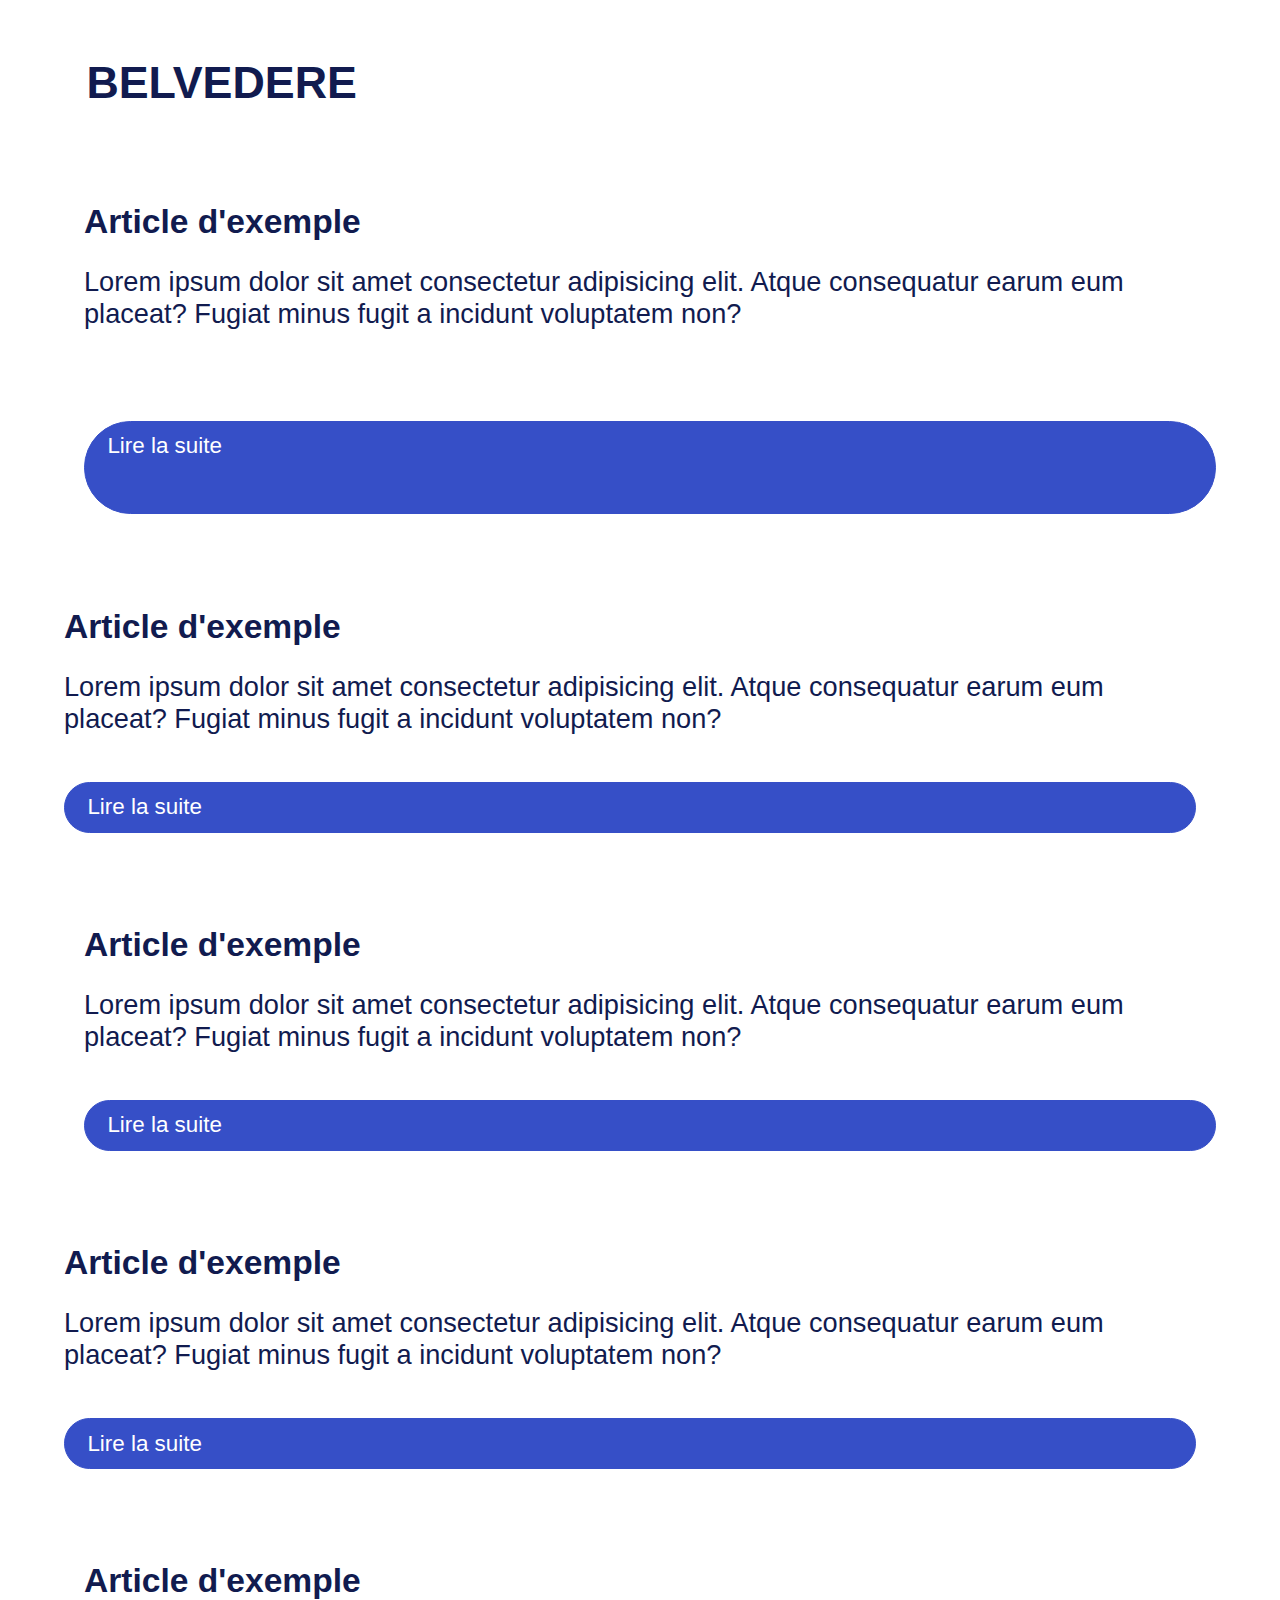
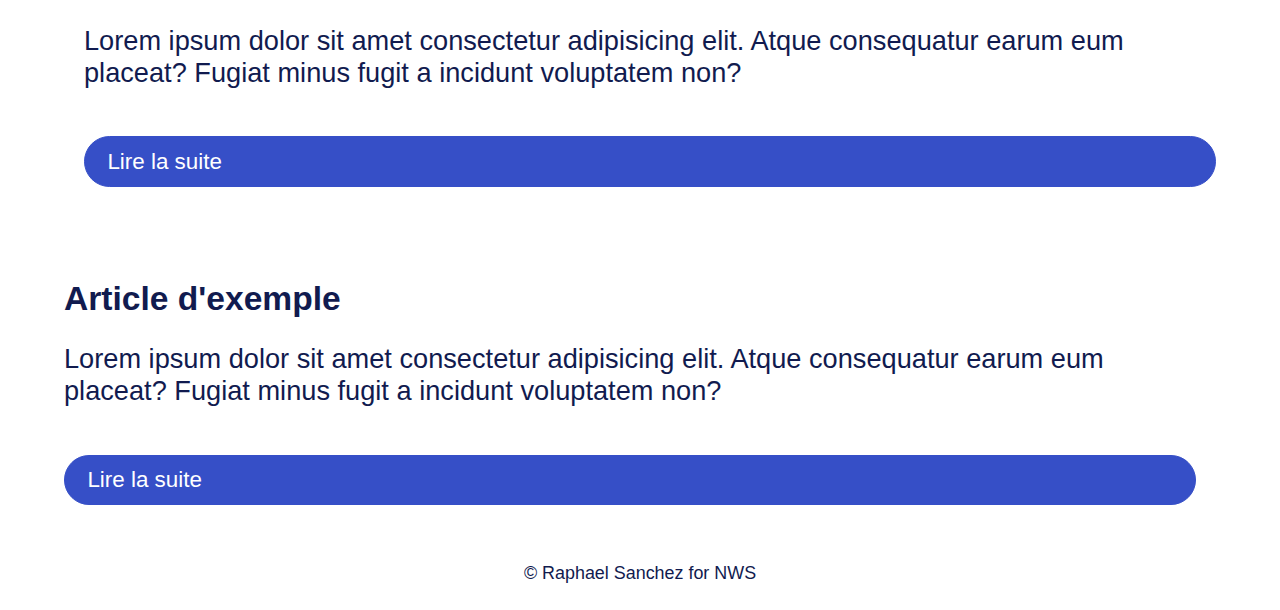
==== actu.html @ 7e794cd7 "v5" ====
<!DOCTYPE html>
<html lang="fr">
<head>
  <meta charset="UTF-8">
  <meta name="viewport" content="width=device-width, initial-scale=1.0">
  <title>Architecture CSS - Basic example</title>
  <link rel="stylesheet" href="actu.css">
</head>
<body>

<nav>
    
</nav>
  <main class="site-content" role="main">

    <header class="heading">
      <h1 class="heading__title">Belvedere</h1>
      <p class="heading__description"></p>
    </header>
    <!-- end .heading-->

    <section class="grid">

      <article class="card v1">
        <div class="card__texte">
        <h2 class="card__title">Article d'exemple</h2>
        <p class="card__excerpt">Lorem ipsum dolor sit amet consectetur adipisicing elit. Atque consequatur earum eum placeat? Fugiat minus fugit a incidunt voluptatem non?</p>
        </div>
        <a class="card__more button" href="">Lire la suite</a>
        <figure class="card__thumbnail">
          <img src="https://placehold.it/600x400" alt="">
        </figure>
      </article>
      <!-- end .card-->

      <article class="card v2">
        <div class="card__texte">
          <h2 class="card__title">Article d'exemple</h2>
          <p class="card__excerpt">Lorem ipsum dolor sit amet consectetur adipisicing elit. Atque consequatur earum eum placeat? Fugiat minus fugit a incidunt voluptatem non?</p>
          </div>
          <a class="card__more button" href="">Lire la suite</a>
        <figure class="card__thumbnail">
          <img src="https://placehold.it/600x400" alt="">
        </figure>
      </article>
      <!-- end .card-->

      <article class="card v1">
        <div class="card__texte">
          <h2 class="card__title">Article d'exemple</h2>
          <p class="card__excerpt">Lorem ipsum dolor sit amet consectetur adipisicing elit. Atque consequatur earum eum placeat? Fugiat minus fugit a incidunt voluptatem non?</p>
          </div>
          <a class="card__more button" href="">Lire la suite</a>
        <figure class="card__thumbnail">
          <img src="https://placehold.it/600x400" alt="">
        </figure>
      </article>
      <!-- end .card-->

      <article class="card v2">
        <div class="card__texte">
          <h2 class="card__title">Article d'exemple</h2>
          <p class="card__excerpt">Lorem ipsum dolor sit amet consectetur adipisicing elit. Atque consequatur earum eum placeat? Fugiat minus fugit a incidunt voluptatem non?</p>
          </div>
          <a class="card__more button" href="">Lire la suite</a>
        <figure class="card__thumbnail">
          <img src="https://placehold.it/600x400" alt="">
        </figure>
      </article>
      <!-- end .card-->

      <article class="card v1">
        <div class="card__texte">
          <h2 class="card__title">Article d'exemple</h2>
          <p class="card__excerpt">Lorem ipsum dolor sit amet consectetur adipisicing elit. Atque consequatur earum eum placeat? Fugiat minus fugit a incidunt voluptatem non?</p>
          </div>
          <a class="card__more button" href="">Lire la suite</a>
        <figure class="card__thumbnail">
          <img src="https://placehold.it/600x400" alt="">
        </figure>
      </article>
      <!-- end .card-->

      <article class="card v2">
        <div class="card__texte">
          <h2 class="card__title">Article d'exemple</h2>
          <p class="card__excerpt">Lorem ipsum dolor sit amet consectetur adipisicing elit. Atque consequatur earum eum placeat? Fugiat minus fugit a incidunt voluptatem non?</p>
          </div>
          <a class="card__more button" href="">Lire la suite</a>
        <figure class="card__thumbnail">
          <img src="https://placehold.it/600x400" alt="">
        </figure>
      </article>
      <!-- end .card-->

    </section>
    <!-- end .grid-->

  </main>

  <footer class="site-footer">
    © Raphael Sanchez for NWS
  </footer>
</body>
</html>
---- actu.css ----
/**
 * ARCHITECTURE CSS - BASIC EXAMPLE
 * Feuille de style principale
 *
 * Architecture : ITCSS (voir : https://www.xfive.co/blog/itcss-scalable-maintainable-css-architecture/)
 * Convention d'écriture : BEM (voir: http://getbem.com/introduction/)
 * =============================================================================== */

/**
 * SETTINGS
 *
 * Avec des pré-processeurs comme "Sass" ou "postcss" il est possible
 * de profiter de variables, fonctions et mixins qui forment notre boite à outils.
 * ------------------------------------------------------------------------------- */

 :root {

    /* Colors */
    --background-color: #ffffff;
    --text-color: #111b4f;
  
    /* Box Shadow */
    --shadow-color: #dbe4ff;
    --box-shadow: 0 20px 40px var(--shadow-color);
  
    /* Fonts */
    --font-family: sans-serif;
    --font-size: 1rem;
    --font-weight--bold: bold;
  
    /* borders */
    --border-color: #ccc;
  
    /* Buttons */
    --button-color: #364fc7;
    --button-label: #fff;
  
    /* Misc */
    --radius: var(--font-size);
    --transition: all 300ms ease;
  
  }
  
  /**
   * BASE
   *
   * On retrouve ici les styles spécifiques à certains de nos éléments HTML.
   * Les styles titres, images, ou encore à l'élément HTML par exemple.
   * ------------------------------------------------------------------------------- */
  
  /* Box sizing */
  * { box-sizing: border-box; }
  
  /** Document */
  
  body {
    font-family: var(--font-family);
    font-size: var(--font-size);
    background-color: var(--background-color);
    color: var(--text-color);
  }
  
  /** Headings */
  
  h1,
  h2,
  h3,
  h4,
  h5,
  h6 {
    line-height: 1em;
  }
  nav{
      
  }
  /** Links */
  
  a { color: inherit; }
  a:hover,
  a:focus {}
  
  /** Media */
  
  img {
    max-width: 100%;
    vertical-align: middle;
    line-height: 0;
  }
  
  figure {
    margin-left: 0;
    margin-right: 0;
  }
  
  /** Forms */
  
  input,
  textarea,
  keygen,
  select,
  button {
    font-size: var(--font-size);
    margin-bottom: var(--font-size);
  }
  
  input[type=text],
  input[type=email],
  input[type=number],
  input[type=password] {
    --border-color: #ccc;
    padding: var(--font-size);
    border: 1px solid var(--border-color);
    width: 100%;
  }
  
  /** Button */
  
  button, .button {
    display: inline-block;
    margin: 0;
    padding: calc(var(--font-size) / 2) var(--font-size);
    color: var(--button-label);
    border: 1px solid var(--button-color);
    background: var(--button-color);
    cursor: pointer;
  }
  
  /**
   * LAYOUT
   * ------------------------------------------------------------------------------- */
  main,
  footer {
    margin: auto;
    width: 90vw;
    max-width: 1200px;
  }
  footer {
    margin-top: 1em;
    padding-top: 1em;
    padding-bottom: 1em;
    text-align: center;
    font-size: 0.8em;
  }
  
  /**
   * OBJECTS
   * ------------------------------------------------------------------------------- */
  
  /**
   * Responsive Grid
   * Afficher une grille d'éléments avec un placement automatique des éléments
   * (voir : https://developer.mozilla.org/fr/docs/Web/CSS/CSS_Grid_Layout/Placement_automatique_sur_une_grille_CSS)
   *
   * Markup :
   *
   * <div class="grid">
   *   <div class="grid__item"> ... </div>
   *   <div class="grid__item"> ... </div>
   *   ...
   * </div>
   */
  .grid {
    display: grid;
    grid-gap: calc(var(--font-size) * 2);
    grid-template-rows: repeat(auto-fill, minmax(360px, 1fr));
  }
  .v1 {
    display: grid;
    grid-template-areas: "a b" ". c";
    gap: 20px;
  }
  .v2 {
    display: grid;
    grid-template-areas: "b a" "c .";
    gap: 20px;
  }
  .card__texte{
    grid-area: b;
  }
  .card__more{
    grid-area: c;
  }
  .card__thumbnail{
    grid-area: a;
  }
  
  /**
   * COMPOSANTS
   *
   * On retrouve ici les styles spécifiques à certains de nos éléments HTML.
   * Les styles titres, images, ou encore à l'élément HTML par exemple.
   * ------------------------------------------------------------------------------- */
  
  /**
   * Buttons
   *
   * Markup :
   *
   * <button class="button"> ... </button>
   * <button class="button button__primary"> ... </button>
   * <button class="button button__secondary"> ... </button>
   * <button class="button button__secondary"> ... </button>
   */
  
  .button {
    margin-bottom: var(--font-size);
    text-decoration: none;
    border-radius: 50px;
    transition: var(--transition);
  }
  
  .button:hover,
  .button:focus { border-radius: 0; }
  
  .button__primary {
    --button-color: #111;
    --button-label: #fff;
  }
  
  .button__secondary {
    --button-color: #ccc;
    --button-label: #111;
  }
  
  .button--small { font-size: 0.8em }
  .button--large { font-size: 1.2em }
  
  /**
   * Headings
   *
   * Markup :
   *
   * <header class="heading">
   *   <h1 class="heading__title"> ... </h1>
   *   <p class="heading__description"> ... </p>
   * </header>
   */
  
  .heading {
    padding: var(--font-size);
    margin-bottom: var(--font-size);
  }
  
  .heading__title {
    margin-bottom: 0;
    text-transform: uppercase;
  }
  
  .heading__title ~ .heading__description {
    margin-top: 0;
  }
  
  .heading__description {
    font-size: 1.2em
  }
  
  /**
   * Card
   *
   * Markup :
   *
   * <article class="card">
   *   <h2 class="card__title"> ... </h2>
   *   <p class="card__excerpt"> ... </p>
   *   <a class="card__more button" href=""> ... </a>
   *   <figure class="card__thumbnail">
   *     <img src=" ... " alt=" ... ">
   *   </figure>
   * </article>
   */
  /*
  .card {
    display: flex;
    flex-direction: column;
    border-radius: var(--radius);
    box-shadow: var(--box-shadow);
    background: #fff;
    overflow: hidden;
  }
  
  .card > * { margin-top: 0; }
  
  .card > *:not(.card__thumbnail) {
    margin-left: var(--font-size);
    margin-right: var(--font-size);
  }*/
  
  /* Changer l'ordre des éléments par rapport au DOM 
  .card__thumbnail  { order: 1; }
  .card__title      { order: 2; }
  .card__excerpt    { order: 3; }
  
  .card__more {
    order: 4;
    align-self: flex-start;
  }
  */
  .card__excerpt{
    font-size: 1.7rem;
    font-family: 'Exo', sans-serif;
  }
  .card__title{
    font-family: 'Maven Pro', sans-serif;
  }
  /**
   * MEDIA QUERIES
   * ------------------------------------------------------------------------------- */
  
  /** Pour les résulutions suppérieurs à 640px */
  @media (min-width: 40rem) {
    :root { --font-size: 1.2rem; }
  }
  
  /** Pour les résulutions suppérieurs à 960px */
  @media (min-width: 60rem) {
    :root { --font-size: 1.3rem; }
  }
  
  /** Pour les résulutions suppérieurs à 1280px */
  @media (min-width: 80rem) {
    :root { --font-size: 1.4rem; }
  }
  
  /** Pour les résulutions suppérieurs à 1920px */
  @media (min-width: 120rem) {
    :root { --font-size: 1.6rem; }
  }
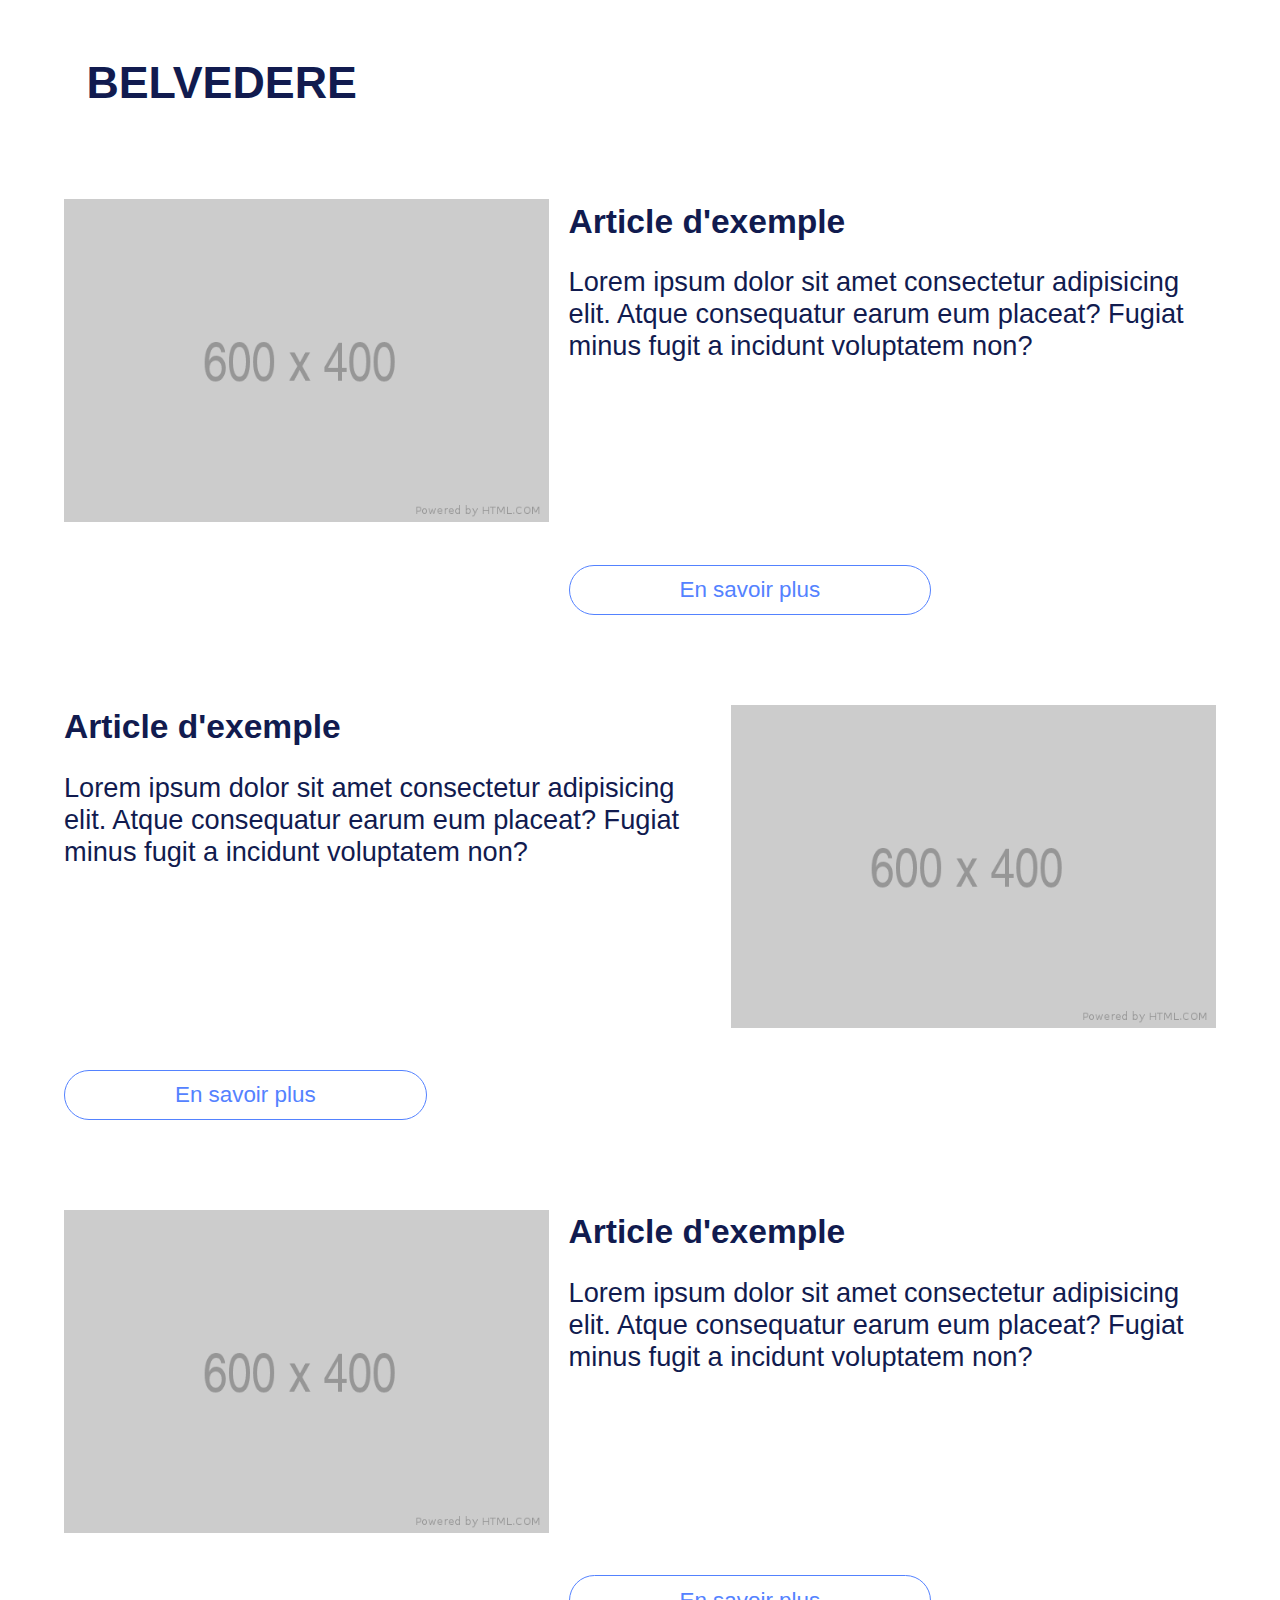
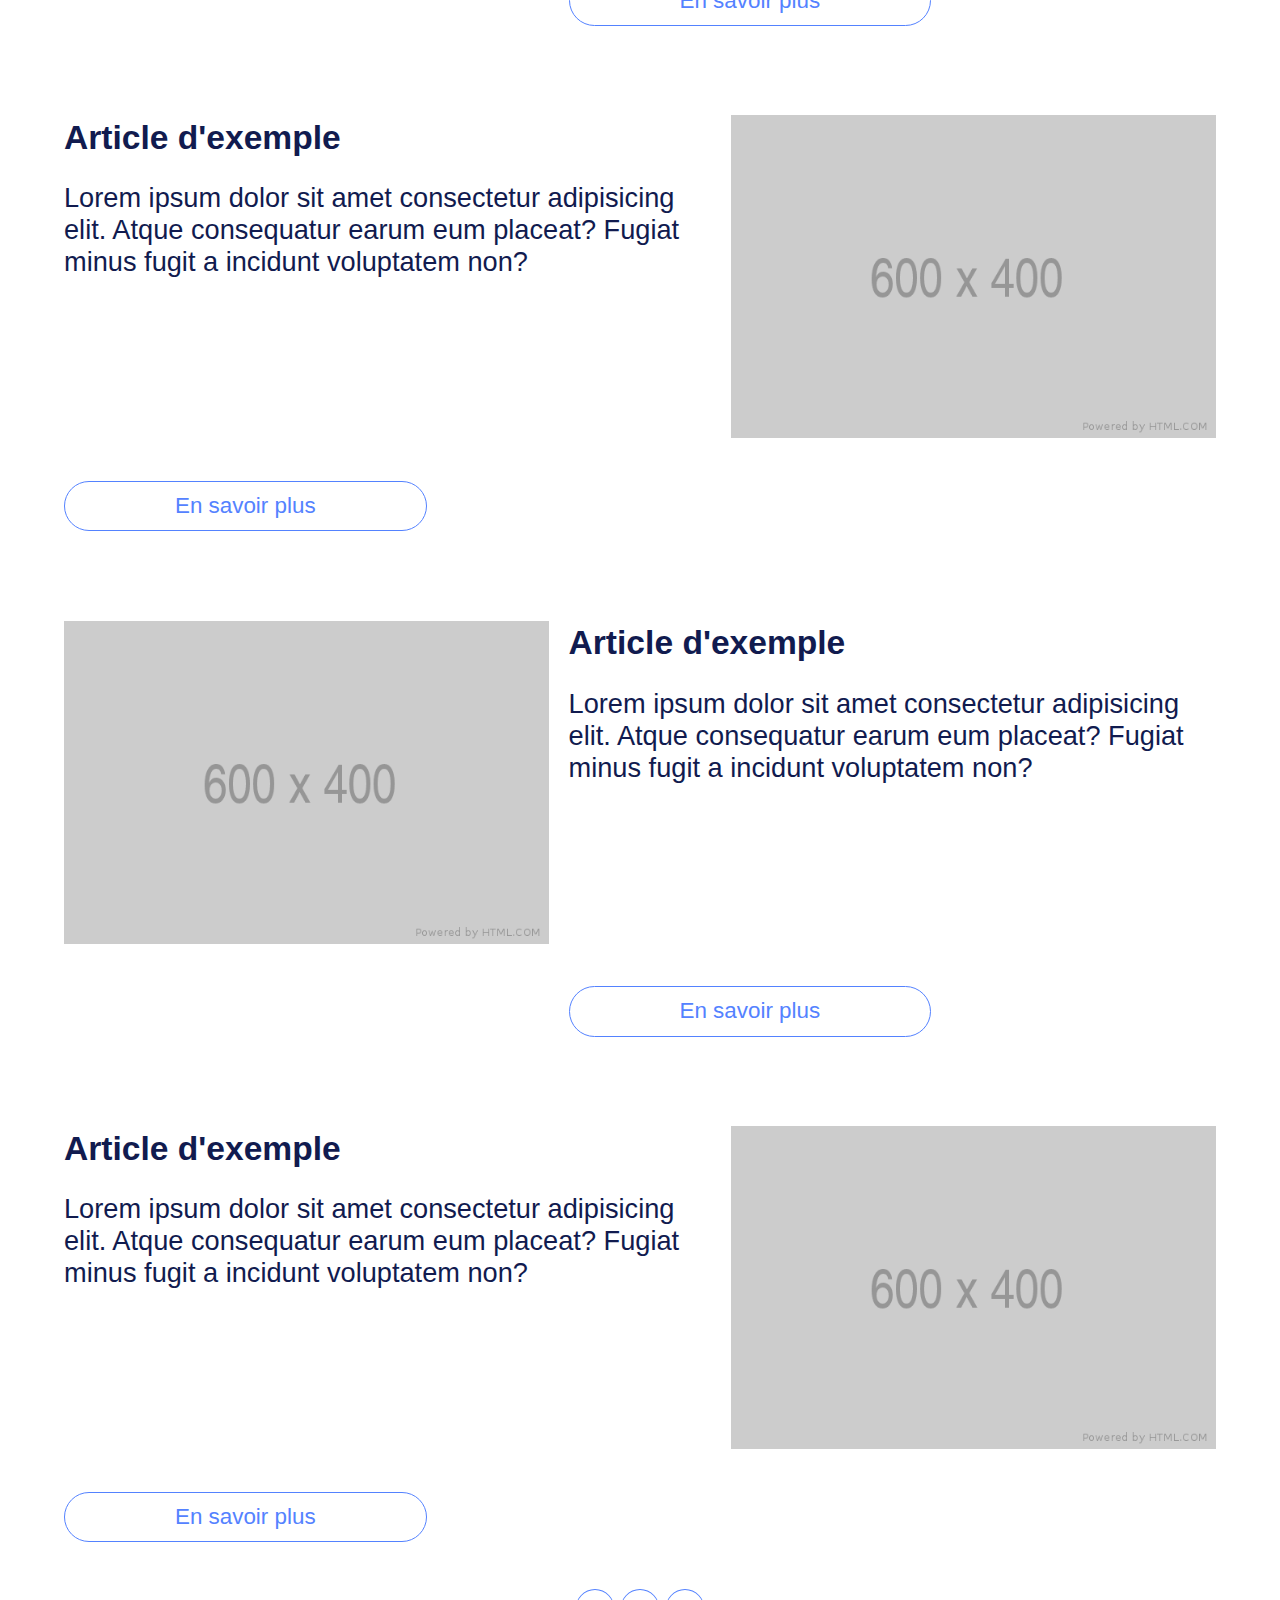
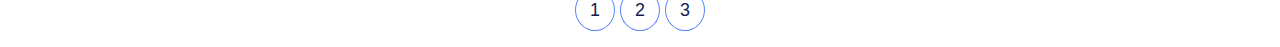
==== commit 78d7cd50: "v6" ====
--- a/actu.html
+++ b/actu.html
@@ -26,9 +26,9 @@
         <h2 class="card__title">Article d'exemple</h2>
         <p class="card__excerpt">Lorem ipsum dolor sit amet consectetur adipisicing elit. Atque consequatur earum eum placeat? Fugiat minus fugit a incidunt voluptatem non?</p>
         </div>
-        <a class="card__more button" href="">Lire la suite</a>
+        <a class="card__more button" href="">En savoir plus</a>
         <figure class="card__thumbnail">
-          <img src="https://placehold.it/600x400" alt="">
+          <img src="/img type.png" alt="">
         </figure>
       </article>
       <!-- end .card-->
@@ -38,9 +38,9 @@
           <h2 class="card__title">Article d'exemple</h2>
           <p class="card__excerpt">Lorem ipsum dolor sit amet consectetur adipisicing elit. Atque consequatur earum eum placeat? Fugiat minus fugit a incidunt voluptatem non?</p>
           </div>
-          <a class="card__more button" href="">Lire la suite</a>
+          <a class="card__more button" href="">En savoir plus</a>
         <figure class="card__thumbnail">
-          <img src="https://placehold.it/600x400" alt="">
+          <img src="/img type.png" alt="">
         </figure>
       </article>
       <!-- end .card-->
@@ -50,9 +50,9 @@
           <h2 class="card__title">Article d'exemple</h2>
           <p class="card__excerpt">Lorem ipsum dolor sit amet consectetur adipisicing elit. Atque consequatur earum eum placeat? Fugiat minus fugit a incidunt voluptatem non?</p>
           </div>
-          <a class="card__more button" href="">Lire la suite</a>
+          <a class="card__more button" href="">En savoir plus</a>
         <figure class="card__thumbnail">
-          <img src="https://placehold.it/600x400" alt="">
+          <img src="/img type.png" alt="">
         </figure>
       </article>
       <!-- end .card-->
@@ -62,9 +62,9 @@
           <h2 class="card__title">Article d'exemple</h2>
           <p class="card__excerpt">Lorem ipsum dolor sit amet consectetur adipisicing elit. Atque consequatur earum eum placeat? Fugiat minus fugit a incidunt voluptatem non?</p>
           </div>
-          <a class="card__more button" href="">Lire la suite</a>
+          <a class="card__more button" href="">En savoir plus</a>
         <figure class="card__thumbnail">
-          <img src="https://placehold.it/600x400" alt="">
+          <img src="/img type.png" alt="">
         </figure>
       </article>
       <!-- end .card-->
@@ -74,9 +74,9 @@
           <h2 class="card__title">Article d'exemple</h2>
           <p class="card__excerpt">Lorem ipsum dolor sit amet consectetur adipisicing elit. Atque consequatur earum eum placeat? Fugiat minus fugit a incidunt voluptatem non?</p>
           </div>
-          <a class="card__more button" href="">Lire la suite</a>
+          <a class="card__more button" href="">En savoir plus</a>
         <figure class="card__thumbnail">
-          <img src="https://placehold.it/600x400" alt="">
+          <img src="/img type.png" alt="">
         </figure>
       </article>
       <!-- end .card-->
@@ -86,9 +86,9 @@
           <h2 class="card__title">Article d'exemple</h2>
           <p class="card__excerpt">Lorem ipsum dolor sit amet consectetur adipisicing elit. Atque consequatur earum eum placeat? Fugiat minus fugit a incidunt voluptatem non?</p>
           </div>
-          <a class="card__more button" href="">Lire la suite</a>
+          <a class="card__more button" href="">En savoir plus</a>
         <figure class="card__thumbnail">
-          <img src="https://placehold.it/600x400" alt="">
+          <img src="/img type.png" alt="">
         </figure>
       </article>
       <!-- end .card-->
@@ -99,7 +99,11 @@
   </main>
 
   <footer class="site-footer">
-    © Raphael Sanchez for NWS
+    <article>
+      <a class="nb">1</a>
+      <a class="nb">2</a>
+      <a class="nb">3</a>
+    </ul>
   </footer>
 </body>
 </html>--- a/actu.css
+++ b/actu.css
@@ -29,11 +29,15 @@
     --font-weight--bold: bold;
   
     /* borders */
-    --border-color: #ccc;
+    --border-color: #5482FF;
+
   
     /* Buttons */
-    --button-color: #364fc7;
-    --button-label: #fff;
+    --button-color: #364ec700;
+    --button-color-hover: #5482FF;
+    --button-label: #5482FF;
+    --button-label-hover: #fff;
+    --button-color-border: #5482FF;
   
     /* Misc */
     --radius: var(--font-size);
@@ -120,11 +124,30 @@
     margin: 0;
     padding: calc(var(--font-size) / 2) var(--font-size);
     color: var(--button-label);
-    border: 1px solid var(--button-color);
+    border: 1px solid var(--button-color-border);
     background: var(--button-color);
     cursor: pointer;
-  }
-  
+    width: 56%;
+    text-align: center;
+  }
+  
+  .nb{
+    border: 1px solid var(--button-color-border);
+    border-radius: 100%;
+    padding-top: 10px;
+    padding-bottom: 10px;
+    padding-right: 14px;
+    padding-left: 14px;
+    transition: all 0.6s cubic-bezier(0.23, 1, 0.32, 1);
+
+  }
+  .nb:hover{
+    background-color: var(--button-color-hover);
+    color: var(--button-label-hover);
+    transition: all 0.6s cubic-bezier(0.23, 1, 0.32, 1);
+    cursor: pointer;
+
+  }
   /**
    * LAYOUT
    * ------------------------------------------------------------------------------- */
@@ -168,11 +191,15 @@
     display: grid;
     grid-template-areas: "a b" ". c";
     gap: 20px;
+    transition: all 0.6s cubic-bezier(0.23, 1, 0.32, 1);
+
   }
   .v2 {
     display: grid;
     grid-template-areas: "b a" "c .";
     gap: 20px;
+    transition: all 0.6s cubic-bezier(0.23, 1, 0.32, 1);
+
   }
   .card__texte{
     grid-area: b;
@@ -206,15 +233,19 @@
     margin-bottom: var(--font-size);
     text-decoration: none;
     border-radius: 50px;
+    border-color: ;
     transition: var(--transition);
   }
   
   .button:hover,
-  .button:focus { border-radius: 0; }
+  .button:focus { 
+    background-color: var(--button-color-hover);
+    color: var(--button-label-hover);
+  }
   
   .button__primary {
     --button-color: #111;
-    --button-label: #fff;
+    --button-label: #5482FF;
   }
   
   .button__secondary {
@@ -302,17 +333,34 @@
   .card__title{
     font-family: 'Maven Pro', sans-serif;
   }
+
+
   /**
    * MEDIA QUERIES
    * ------------------------------------------------------------------------------- */
   
   /** Pour les résulutions suppérieurs à 640px */
-  @media (min-width: 40rem) {
+  @media (max-width: 640px) {
     :root { --font-size: 1.2rem; }
+
+    .v1{
+      display: grid;
+      grid-template-areas: "a" "b" "c";
+      gap: 20px;
+      	transition: all 0.6s cubic-bezier(0.23, 1, 0.32, 1);
+    }
+
+    .v2{
+      display: grid;
+      grid-template-areas: "a" "b" "c";
+      gap: 20px;
+      transition: all 0.6s cubic-bezier(0.23, 1, 0.32, 1);
+
+    }
   }
   
   /** Pour les résulutions suppérieurs à 960px */
-  @media (min-width: 60rem) {
+  @media (min-width: 960px) {
     :root { --font-size: 1.3rem; }
   }
   
